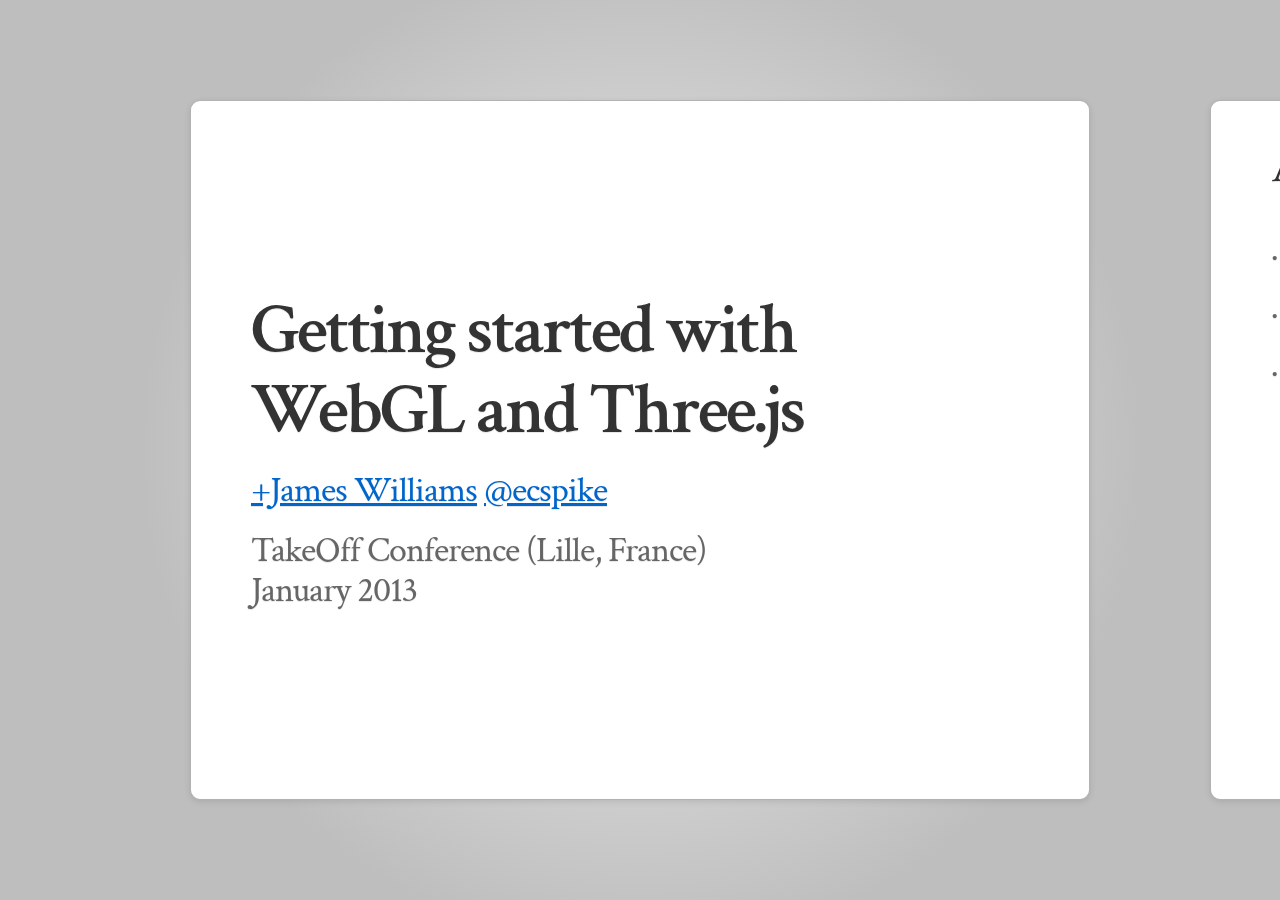
==== presentation/index.html @ 5a26843c "Added some blender assets and presentation template files." ====
<!DOCTYPE html>
<html>
<head>
  <title>Getting started with WebGL and Three.js </title>
  <meta charset='utf-8' />
  <script src='res/slides.js'></script>
  <script src='res/showdown.js'></script>
  <script src='res/markdownify.js'></script>
  <script src='res/ga.js'></script>
</head>

<body style='display: none'>

<section class='slides layout-regular'>

<article data-markdown>
# Getting started with WebGL and Three.js 

[+James Williams](http://jameswilliams.be/+) [@ecspike](http://twitter.com/ecspike)  

TakeOff Conference (Lille, France)  
January 2013
</article>

<article data-markdown>
### About Me

* Former student at Lille III - Univ. CDG
* Author of [Learning HTML5 Game Programming](http://amzn.to/HTML5-Game-Book)
* Writing a new book on Three.js
</article>

<article data-markdown>
### Agenda

* What is WebGL/Three.js?
* Creating Meshes
* Lighting and Shading
* Demos
</article>

<article data-markdown>
### What is Three.js?

* 3D scenegraph library
* Abstracts the nastiness away from WebGL
* Renders to Canvas 2D, WebGL, and CSS3D*
* Can import models from popular 3D modeling apps
</article>

<article data-markdown>
# Demos
</article>

<article data-markdown>
# Questions ?
</article>
</section>
</body>
</html>
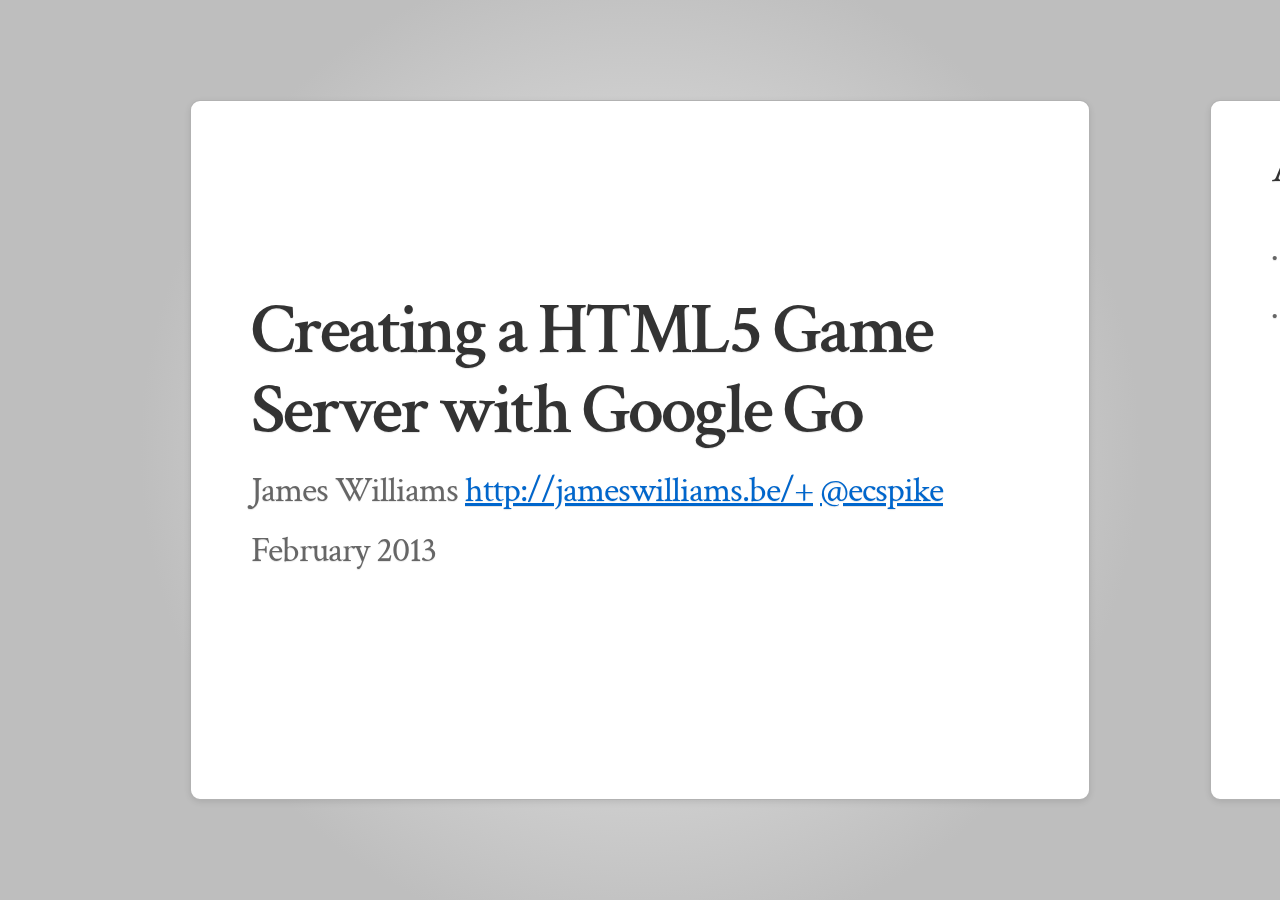
==== commit e631acf1: "First cut at preso. Added ground mesh and tweaked camera and world dimensions." ====
--- a/presentation/index.html
+++ b/presentation/index.html
@@ -14,18 +14,17 @@
 <section class='slides layout-regular'>
 
 <article data-markdown>
-# Getting started with WebGL and Three.js 
-
-[+James Williams](http://jameswilliams.be/+) [@ecspike](http://twitter.com/ecspike)  
-
-TakeOff Conference (Lille, France)  
-January 2013
+# Creating a HTML5 Game Server with Google Go 
+
+James Williams
+[http://jameswilliams.be/+](http://jameswilliams.be/+) [@ecspike](http://twitter.com/ecspike)  
+
+February 2013
 </article>
 
 <article data-markdown>
 ### About Me
 
-* Former student at Lille III - Univ. CDG
 * Author of [Learning HTML5 Game Programming](http://amzn.to/HTML5-Game-Book)
 * Writing a new book on Three.js
 </article>
@@ -33,19 +32,192 @@
 <article data-markdown>
 ### Agenda
 
-* What is WebGL/Three.js?
-* Creating Meshes
-* Lighting and Shading
+* What is Go?
+* Go objects
+* Concurrency
+* Channels
 * Demos
 </article>
 
 <article data-markdown>
-### What is Three.js?
-
-* 3D scenegraph library
-* Abstracts the nastiness away from WebGL
-* Renders to Canvas 2D, WebGL, and CSS3D*
-* Can import models from popular 3D modeling apps
+### What is Go?
+
+* Announced in 2009
+* Statically typed general purpose language with a C-like syntax
+* Can use C libraries through an extern interface
+* Compiles on Linux, OSX, various BSDs, Windows and others
+* [http://golang.org](http://golang.org)
+</article>
+
+<article data-markdown>
+### N-factorial in Go
+
+    package main
+
+    import "fmt"
+
+    func fact(n int) int {
+      if n == 1 {
+        return 1
+      }
+      return n * fact(n-1)
+    }
+
+    func main() {
+      fmt.Println("5! =", fact(5))
+    }
+</article>
+
+<article data-markdown>
+### A More Advanced Example
+
+    package main
+
+    import ("os";"fmt";"bufio")
+
+    func main() {
+      var greeting string
+      greeting = "Hi, "
+
+      fmt.Println("What's your name?")
+      input := bufio.NewReader(os.Stdin)
+
+      name, err := input.ReadString('\n')
+      if err != nil {
+        fmt.Println(err)
+      }
+      defer fmt.Println(greeting, name)
+    }
+</article>
+
+<article data-markdown>
+### Go structs
+
+* similar to C-structs
+* declarations are data only
+* can contain other structs
+
+</article>
+
+<article data-markdown>
+### Go Structs
+
+    type connection struct {
+      // Websocket connection
+      ws *websocket.Conn
+
+      // Buffered channel for outbound messages
+      send chan string
+    }
+
+    type Player struct {
+      conn *connection
+      name string
+      id   string
+      data interface{}
+    }
+</article>
+
+<article data-markdown>
+### Interfaces
+
+* Means of providing polymorphism and inheritance qualities to objects
+* Doesn't need an explicit keyword or symbol
+* Can also be used as a placeholder type (like _Object_ in Java)
+</article>
+
+<article data-markdown>
+### Interface Example
+
+<pre>
+package main;import "fmt"
+
+type CanTalk interface{
+  Speak() string
+}
+
+type Human struct {
+  name string
+}
+
+func (h *Human) Speak() string{
+  return "Hi my name is " + h.name
+}
+
+func main() {
+  var x CanTalk
+  x = &Human{name:"John"}
+  fmt.Println(x.Speak())
+}
+    </pre>
+</article>
+
+<article data-markdown>
+### Concurrency in Go
+
+* Goroutines
+* Channels
+</article>
+
+<article data-markdown>
+### Goroutines
+
+* Similar to a lightweight thread\&#42;
+* Multiplexed over many threads to prevent blocking
+* Use channels to communicate
+</article>
+
+<article data-markdown>
+### Channels
+
+* Addresses the producer-consumer problem
+* Can be typed
+* Buffered vs Unbuffered
+</article>
+
+<article data-markdown>
+### Example Goroutine   
+    go func() {
+      quizbowlgame := g.(*QuizBowlGame)
+      for _, q := range quizbowlgame.questions {
+        time.Sleep(15 * time.Second)
+        quizbowlgame.SendQuestion(room.roomId, q.QuestionId, h)
+      }
+    }()
+</article>
+
+<article data-markdown>
+### Advanced Example with Goroutines and Channels
+<pre>
+func wsHandler(ws *websocket.Conn) {
+  player := &Player{id: uniuri.New(), 
+    conn: &connection{send: make(chan string, 256), ws: ws}}
+  
+  gamehub.register <- player
+  gamehub.broadcast <- player.AnnouncePlayer("Lobby", false)
+  player.SendPlayerIdentity()
+  
+  defer func() {
+    gamehub.unregister <- player
+    gamehub.broadcast <- player.AnnouncePlayer("", true)
+  }()
+  
+  go player.conn.writer()
+  
+  player.conn.reader()
+}
+</pre>
+</article>
+
+<article data-markdown>
+### About the Game Server
+
+* Uses WebSockets for communication between client and server
+* WebGL(Three.js) simulation on client
+* Other lower tech POCs
+
+Source code: [http://github.com/jwill/go-game-server](http://github.com/jwill/go-game-server)<br/><br/>
+Live demo: [http://html5ga.me](http://html5ga.me)
 </article>
 
 <article data-markdown>
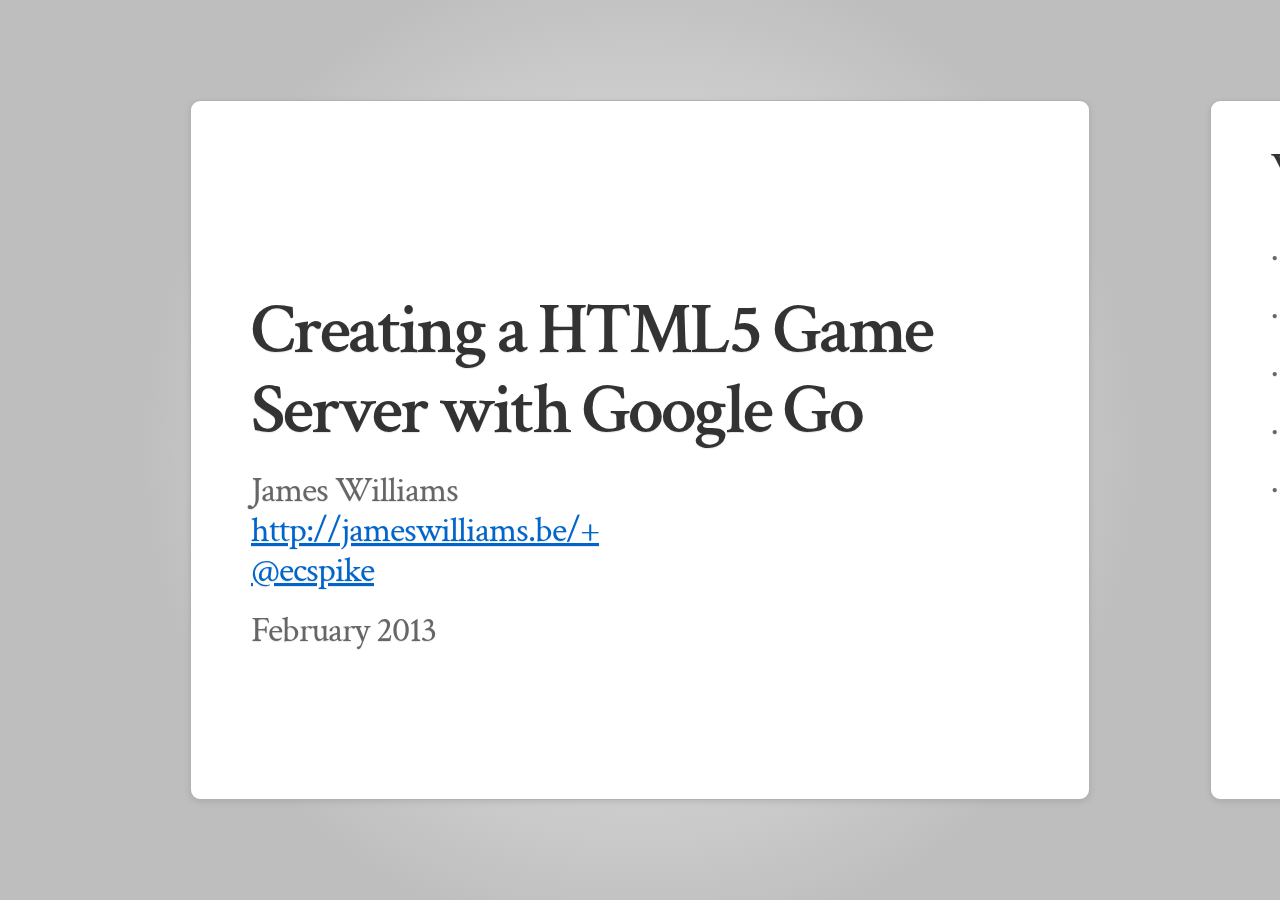
==== commit 441825cd: "Accidentally used illegal comment designator. Update to presentation." ====
--- a/presentation/index.html
+++ b/presentation/index.html
@@ -16,37 +16,47 @@
 <article data-markdown>
 # Creating a HTML5 Game Server with Google Go 
 
-James Williams
-[http://jameswilliams.be/+](http://jameswilliams.be/+) [@ecspike](http://twitter.com/ecspike)  
+James Williams <br/>
+[http://jameswilliams.be/+](http://jameswilliams.be/+) <br/>
+[@ecspike](http://twitter.com/ecspike)  
 
 February 2013
 </article>
 
 <article data-markdown>
-### About Me
-
-* Author of [Learning HTML5 Game Programming](http://amzn.to/HTML5-Game-Book)
-* Writing a new book on Three.js
-</article>
-
-<article data-markdown>
-### Agenda
-
-* What is Go?
-* Go objects
-* Concurrency
-* Channels
-* Demos
-</article>
-
-<article data-markdown>
 ### What is Go?
 
 * Announced in 2009
-* Statically typed general purpose language with a C-like syntax
-* Can use C libraries through an extern interface
-* Compiles on Linux, OSX, various BSDs, Windows and others
+* Statically typed language with a C-like syntax
+* Pass by value by default
+* Compiles almost everywhere (including Raspberry Pi)
 * [http://golang.org](http://golang.org)
+</article>
+
+<article data-markdown>
+### Why build a game server in Go?
+
+* Wanted to learn Go
+* Ease of concurrency seemed a good fit
+* Sounded like a fun idea
+</article>
+
+<article data-markdown>
+### About the Game Server
+
+* Uses WebSockets for communication between client and server
+* Uses HTML5 and WebGL(Three.js) on client
+
+Source code: [http://github.com/jwill/go-game-server](http://github.com/jwill/go-game-server)<br/><br/>
+Live demo: [http://html5ga.me](http://html5ga.me)
+</article>
+
+<article data-markdown>
+### Game Server Components
+
+* Gamehub
+* Player / Connection
+* Games
 </article>
 
 <article data-markdown>
@@ -69,38 +79,15 @@
 </article>
 
 <article data-markdown>
-### A More Advanced Example
-
-    package main
-
-    import ("os";"fmt";"bufio")
-
-    func main() {
-      var greeting string
-      greeting = "Hi, "
-
-      fmt.Println("What's your name?")
-      input := bufio.NewReader(os.Stdin)
-
-      name, err := input.ReadString('\n')
-      if err != nil {
-        fmt.Println(err)
-      }
-      defer fmt.Println(greeting, name)
-    }
-</article>
-
-<article data-markdown>
 ### Go structs
 
-* similar to C-structs
-* declarations are data only
-* can contain other structs
-
-</article>
-
-<article data-markdown>
-### Go Structs
+* a type with named fields
+* fields can be other structs
+
+</article>
+
+<article data-markdown>
+### Player / Connection
 
     type connection struct {
       // Websocket connection
@@ -119,66 +106,72 @@
 </article>
 
 <article data-markdown>
+### Gamehub
+    type GameHub struct {
+      
+      players map[string]*Player
+
+      connections map[*connection]bool
+
+      broadcast chan string    // Inbound messages from the connections
+
+      register chan *Player    // Register requests from the connections
+
+      unregister chan *Player  // Unregister requests from the connections
+
+      rooms map[string]*GameRoom
+
+      lobby *GameRoom
+    }
+
+</article>
+
+
+
+<article data-markdown>
 ### Interfaces
 
 * Means of providing polymorphism and inheritance qualities to objects
 * Doesn't need an explicit keyword or symbol
-* Can also be used as a placeholder type (like _Object_ in Java)
 </article>
 
 <article data-markdown>
 ### Interface Example
 
-<pre>
-package main;import "fmt"
-
-type CanTalk interface{
-  Speak() string
-}
-
-type Human struct {
-  name string
-}
-
-func (h *Human) Speak() string{
-  return "Hi my name is " + h.name
-}
-
-func main() {
-  var x CanTalk
-  x = &Human{name:"John"}
-  fmt.Println(x.Speak())
-}
-    </pre>
-</article>
-
-<article data-markdown>
-### Concurrency in Go
-
-* Goroutines
-* Channels
+    type Game interface {
+      init()
+      HandleGameMessage(string, *GameHub) bool
+    }
+
+    type QuizBowlGame struct {
+      questions []Question
+    }
+    
+    func (quiz *QuizBowlGame) init() {
+      quiz.loadQuestions()
+    }
+
+    func (quiz *QuizBowlGame) HandleGameMessage(msg string, h *GameHub) bool {
+      // function truncated
+    } 
 </article>
 
 <article data-markdown>
 ### Goroutines
 
-* Similar to a lightweight thread\&#42;
-* Multiplexed over many threads to prevent blocking
+* Similar to a lightweight thread
 * Use channels to communicate
 </article>
 
-<article data-markdown>
-### Channels
-
-* Addresses the producer-consumer problem
-* Can be typed
-* Buffered vs Unbuffered
-</article>
 
 <article data-markdown>
 ### Example Goroutine   
     go func() {
+
+      // Cast game object to QuizBowlGame
       quizbowlgame := g.(*QuizBowlGame)
+
+      // Iterate list of questions
       for _, q := range quizbowlgame.questions {
         time.Sleep(15 * time.Second)
         quizbowlgame.SendQuestion(room.roomId, q.QuestionId, h)
@@ -187,38 +180,37 @@
 </article>
 
 <article data-markdown>
-### Advanced Example with Goroutines and Channels
+### Channels
+
+* Allow goroutines to communicate and synchronize
+* Buffered vs Unbuffered
+</article>
+
+<article data-markdown>
+### Goroutines and Channels
 <pre>
-func wsHandler(ws *websocket.Conn) {
-  player := &Player{id: uniuri.New(), 
-    conn: &connection{send: make(chan string, 256), ws: ws}}
-  
-  gamehub.register <- player
-  gamehub.broadcast <- player.AnnouncePlayer("Lobby", false)
-  player.SendPlayerIdentity()
-  
-  defer func() {
-    gamehub.unregister <- player
-    gamehub.broadcast <- player.AnnouncePlayer("", true)
-  }()
-  
-  go player.conn.writer()
-  
-  player.conn.reader()
+type Message struct {
+  Operation    string
+  Sender       string
+  RoomID       string
+  Message      string
+}
+
+func (p *Player) SendPlayerIdentity() {
+  msg := Message{
+    Operation: "PlayerIdentity",
+    Sender:    "Server",
+    RoomID:    "Lobby",
+    Message:   p.id,
+  }
+  b, err := rjson.Marshal(msg)
+  if err != nil {
+  }
+  p.conn.send &lt;- string(b)
 }
 </pre>
 </article>
 
-<article data-markdown>
-### About the Game Server
-
-* Uses WebSockets for communication between client and server
-* WebGL(Three.js) simulation on client
-* Other lower tech POCs
-
-Source code: [http://github.com/jwill/go-game-server](http://github.com/jwill/go-game-server)<br/><br/>
-Live demo: [http://html5ga.me](http://html5ga.me)
-</article>
 
 <article data-markdown>
 # Demos
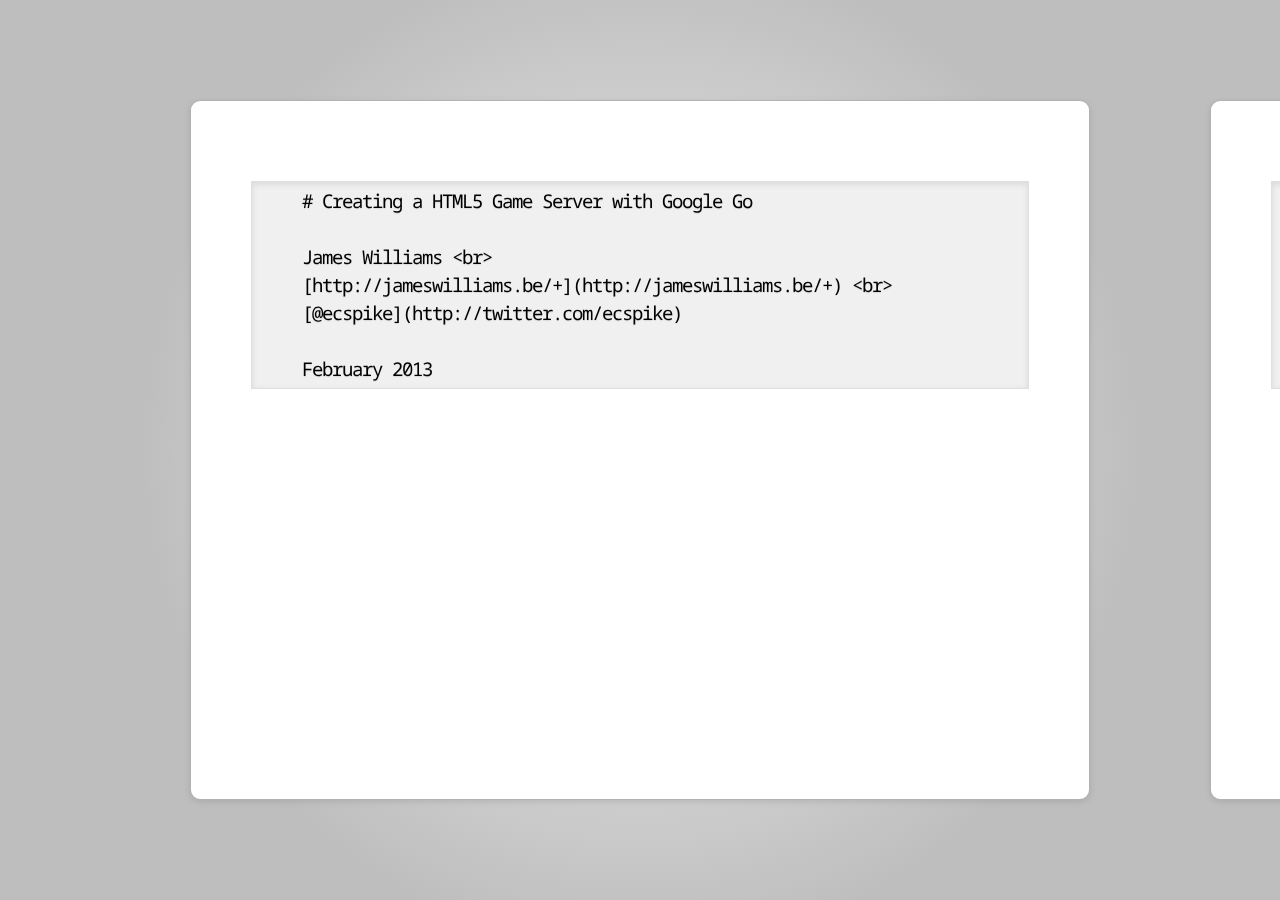
==== commit 2994803d: "White space changes. Fleshed out BlackJackGame struct." ====
--- a/presentation/index.html
+++ b/presentation/index.html
@@ -1,193 +1,178 @@
 <!DOCTYPE html>
 <html>
 <head>
-  <title>Getting started with WebGL and Three.js </title>
-  <meta charset='utf-8' />
-  <script src='res/slides.js'></script>
-  <script src='res/showdown.js'></script>
-  <script src='res/markdownify.js'></script>
-  <script src='res/ga.js'></script>
+    <title>Getting started with WebGL and Three.js </title>
+    <meta charset='utf-8'/>
+    <script src='res/slides.js'></script>
+    <script src='res/showdown.js'></script>
+    <script src='res/markdownify.js'></script>
+    <script src='res/ga.js'></script>
 </head>
 
 <body style='display: none'>
 
 <section class='slides layout-regular'>
 
-<article data-markdown>
-# Creating a HTML5 Game Server with Google Go 
-
-James Williams <br/>
-[http://jameswilliams.be/+](http://jameswilliams.be/+) <br/>
-[@ecspike](http://twitter.com/ecspike)  
-
-February 2013
-</article>
-
-<article data-markdown>
-### What is Go?
-
-* Announced in 2009
-* Statically typed language with a C-like syntax
-* Pass by value by default
-* Compiles almost everywhere (including Raspberry Pi)
-* [http://golang.org](http://golang.org)
-</article>
-
-<article data-markdown>
-### Why build a game server in Go?
-
-* Wanted to learn Go
-* Ease of concurrency seemed a good fit
-* Sounded like a fun idea
-</article>
-
-<article data-markdown>
-### About the Game Server
-
-* Uses WebSockets for communication between client and server
-* Uses HTML5 and WebGL(Three.js) on client
-
-Source code: [http://github.com/jwill/go-game-server](http://github.com/jwill/go-game-server)<br/><br/>
-Live demo: [http://html5ga.me](http://html5ga.me)
-</article>
-
-<article data-markdown>
-### Game Server Components
-
-* Gamehub
-* Player / Connection
-* Games
-</article>
-
-<article data-markdown>
-### N-factorial in Go
-
-    package main
-
-    import "fmt"
-
-    func fact(n int) int {
-      if n == 1 {
+    <article data-markdown>
+        # Creating a HTML5 Game Server with Google Go
+
+        James Williams <br/>
+        [http://jameswilliams.be/+](http://jameswilliams.be/+) <br/>
+        [@ecspike](http://twitter.com/ecspike)
+
+        February 2013
+    </article>
+
+    <article data-markdown>
+        ### What is Go?
+
+        * Announced in 2009
+        * Statically typed language with a C-like syntax
+        * Pass by value by default
+        * Compiles almost everywhere (including Raspberry Pi)
+        * [http://golang.org](http://golang.org)
+    </article>
+
+    <article data-markdown>
+        ### Why build a game server in Go?
+
+        * Wanted to learn Go
+        * Ease of concurrency seemed a good fit
+        * Sounded like a fun idea
+    </article>
+
+    <article data-markdown>
+        ### Game Server Components
+
+        * Gamehub
+        * Player / Connection
+        * Games
+    </article>
+
+    <article data-markdown>
+        ### N-factorial in Go
+
+        package main
+
+        import "fmt"
+
+        func fact(n int) int {
+        if n == 1 {
         return 1
-      }
-      return n * fact(n-1)
-    }
-
-    func main() {
-      fmt.Println("5! =", fact(5))
-    }
-</article>
-
-<article data-markdown>
-### Go structs
-
-* a type with named fields
-* fields can be other structs
-
-</article>
-
-<article data-markdown>
-### Player / Connection
-
-    type connection struct {
-      // Websocket connection
-      ws *websocket.Conn
-
-      // Buffered channel for outbound messages
-      send chan string
-    }
-
-    type Player struct {
-      conn *connection
-      name string
-      id   string
-      data interface{}
-    }
-</article>
-
-<article data-markdown>
-### Gamehub
-    type GameHub struct {
-      
-      players map[string]*Player
-
-      connections map[*connection]bool
-
-      broadcast chan string    // Inbound messages from the connections
-
-      register chan *Player    // Register requests from the connections
-
-      unregister chan *Player  // Unregister requests from the connections
-
-      rooms map[string]*GameRoom
-
-      lobby *GameRoom
-    }
-
-</article>
-
-
-
-<article data-markdown>
-### Interfaces
-
-* Means of providing polymorphism and inheritance qualities to objects
-* Doesn't need an explicit keyword or symbol
-</article>
-
-<article data-markdown>
-### Interface Example
-
-    type Game interface {
-      init()
-      HandleGameMessage(string, *GameHub) bool
-    }
-
-    type QuizBowlGame struct {
-      questions []Question
-    }
-    
-    func (quiz *QuizBowlGame) init() {
-      quiz.loadQuestions()
-    }
-
-    func (quiz *QuizBowlGame) HandleGameMessage(msg string, h *GameHub) bool {
-      // function truncated
-    } 
-</article>
-
-<article data-markdown>
-### Goroutines
-
-* Similar to a lightweight thread
-* Use channels to communicate
-</article>
-
-
-<article data-markdown>
-### Example Goroutine   
-    go func() {
-
-      // Cast game object to QuizBowlGame
-      quizbowlgame := g.(*QuizBowlGame)
-
-      // Iterate list of questions
-      for _, q := range quizbowlgame.questions {
+        }
+        return n * fact(n-1)
+        }
+
+        func main() {
+        fmt.Println("5! =", fact(5))
+        }
+    </article>
+
+    <article data-markdown>
+        ### Go structs
+
+        * a type with named fields
+        * fields can be other structs
+
+    </article>
+
+    <article data-markdown>
+        ### Player / Connection
+
+        type connection struct {
+        // Websocket connection
+        ws *websocket.Conn
+
+        // Buffered channel for outbound messages
+        send chan string
+        }
+
+        type Player struct {
+        conn *connection
+        name string
+        id string
+        data interface{}
+        }
+    </article>
+
+    <article data-markdown>
+        ### Gamehub
+        type GameHub struct {
+
+        players map[string]*Player
+
+        connections map[*connection]bool
+
+        broadcast chan string // Inbound messages from the connections
+
+        register chan *Player // Register requests from the connections
+
+        unregister chan *Player // Unregister requests from the connections
+
+        rooms map[string]*GameRoom
+
+        lobby *GameRoom
+        }
+
+    </article>
+
+
+    <article data-markdown>
+        ### Interfaces
+
+        * Means of providing polymorphism and inheritance qualities to objects
+        * Doesn't need an explicit keyword or symbol
+    </article>
+
+    <article data-markdown>
+        ### Interface Example
+
+        type Game interface {
+        init()
+        HandleGameMessage(string, *GameHub) bool
+        }
+
+        type QuizBowlGame struct {
+        questions []Question
+        }
+
+        func (quiz *QuizBowlGame) init() {
+        quiz.loadQuestions()
+        }
+
+        func (quiz *QuizBowlGame) HandleGameMessage(msg string, h *GameHub) bool {
+        // function truncated
+        }
+    </article>
+
+    <article data-markdown>
+        ### Goroutines
+
+        * Similar to a lightweight thread
+        * Use channels to communicate
+    </article>
+
+
+    <article data-markdown>
+        ### Example Goroutine
+        go func() {
+        for _, q := range quiz.questions {
         time.Sleep(15 * time.Second)
-        quizbowlgame.SendQuestion(room.roomId, q.QuestionId, h)
-      }
-    }()
-</article>
-
-<article data-markdown>
-### Channels
-
-* Allow goroutines to communicate and synchronize
-* Buffered vs Unbuffered
-</article>
-
-<article data-markdown>
-### Goroutines and Channels
+        quiz.SendQuestion(room.roomId, q.QuestionId, h)
+        }
+        quiz.gameStarted = false
+        }()
+    </article>
+
+    <article data-markdown>
+        ### Channels
+
+        * Allow goroutines to communicate and synchronize
+        * Buffered vs Unbuffered
+    </article>
+
+    <article data-markdown>
+        ### Goroutines and Channels
 <pre>
 type Message struct {
   Operation    string
@@ -209,16 +194,16 @@
   p.conn.send &lt;- string(b)
 }
 </pre>
-</article>
-
-
-<article data-markdown>
-# Demos
-</article>
-
-<article data-markdown>
-# Questions ?
-</article>
+    </article>
+
+
+    <article data-markdown>
+        # Demos
+    </article>
+
+    <article data-markdown>
+        # Questions ?
+    </article>
 </section>
 </body>
 </html>
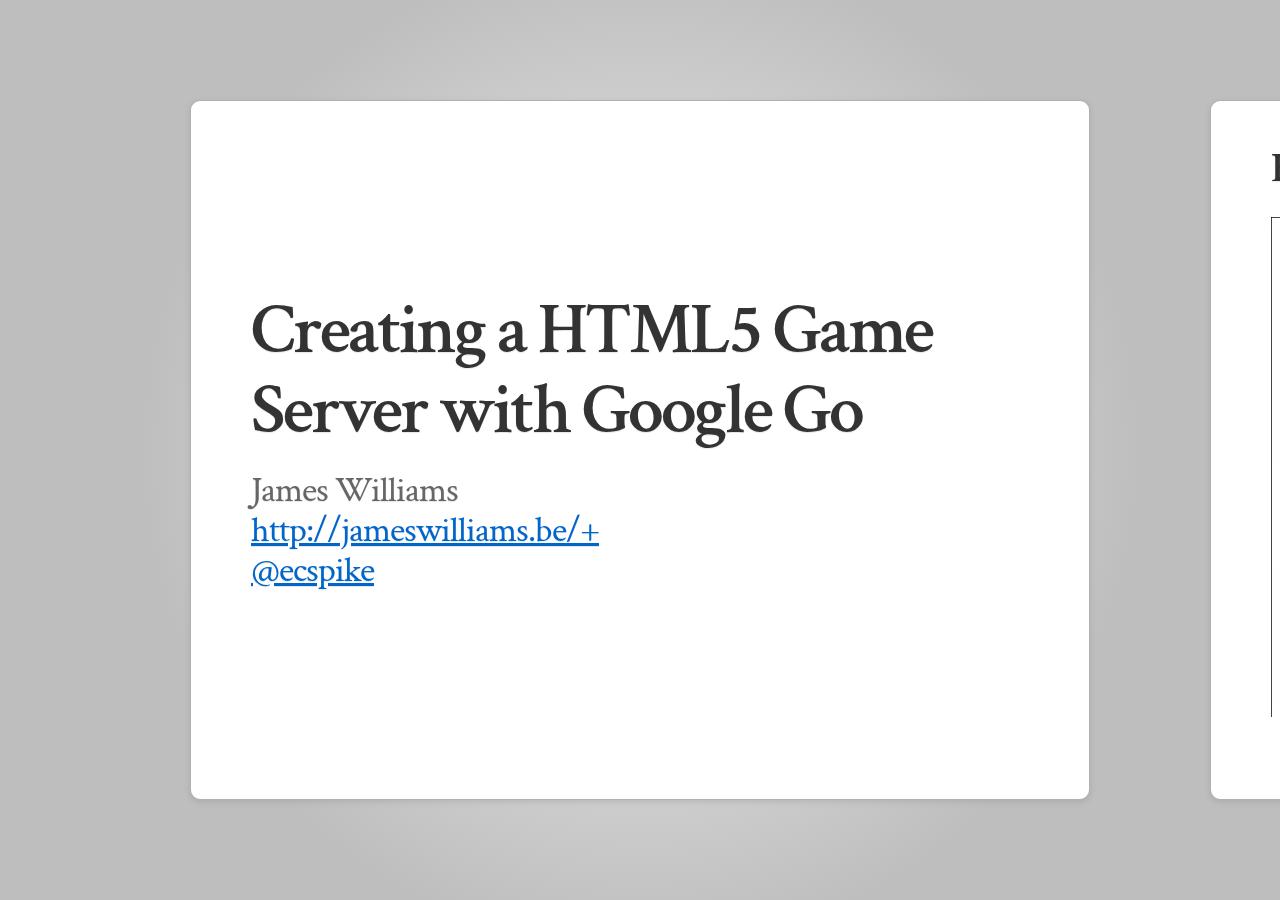
==== commit 41e90d64: "Changes from GDG lightning talk." ====
--- a/presentation/index.html
+++ b/presentation/index.html
@@ -1,178 +1,190 @@
 <!DOCTYPE html>
 <html>
 <head>
-    <title>Getting started with WebGL and Three.js </title>
-    <meta charset='utf-8'/>
-    <script src='res/slides.js'></script>
-    <script src='res/showdown.js'></script>
-    <script src='res/markdownify.js'></script>
-    <script src='res/ga.js'></script>
+  <title>Getting started with WebGL and Three.js </title>
+  <meta charset='utf-8' />
+  <script src='res/slides.js'></script>
+  <script src='res/showdown.js'></script>
+  <script src='res/markdownify.js'></script>
+  <script src='res/ga.js'></script>
 </head>
 
 <body style='display: none'>
 
 <section class='slides layout-regular'>
 
-    <article data-markdown>
-        # Creating a HTML5 Game Server with Google Go
-
-        James Williams <br/>
-        [http://jameswilliams.be/+](http://jameswilliams.be/+) <br/>
-        [@ecspike](http://twitter.com/ecspike)
-
-        February 2013
-    </article>
-
-    <article data-markdown>
-        ### What is Go?
-
-        * Announced in 2009
-        * Statically typed language with a C-like syntax
-        * Pass by value by default
-        * Compiles almost everywhere (including Raspberry Pi)
-        * [http://golang.org](http://golang.org)
-    </article>
-
-    <article data-markdown>
-        ### Why build a game server in Go?
-
-        * Wanted to learn Go
-        * Ease of concurrency seemed a good fit
-        * Sounded like a fun idea
-    </article>
-
-    <article data-markdown>
-        ### Game Server Components
-
-        * Gamehub
-        * Player / Connection
-        * Games
-    </article>
-
-    <article data-markdown>
-        ### N-factorial in Go
-
-        package main
-
-        import "fmt"
-
-        func fact(n int) int {
-        if n == 1 {
+<article data-markdown>
+# Creating a HTML5 Game Server with Google Go 
+
+James Williams <br/>
+[http://jameswilliams.be/+](http://jameswilliams.be/+) <br/>
+[@ecspike](http://twitter.com/ecspike)  
+
+
+</article>
+
+<article data-markdown>
+### Buy my book
+![](images/bookcover.jpg "Buy my book") 
+</article>
+
+<article data-markdown>
+### Buy my book ... in Chinese!
+![](images/chinese_cover_small.jpg "Buy my book in Chinese")
+</article>
+
+
+<article data-markdown>
+### What is Go?
+
+* Announced in 2009
+* Statically typed language with a C-like syntax
+* Pass by value by default
+* Compiles almost everywhere (including Raspberry Pi)
+* [http://golang.org](http://golang.org)
+</article>
+
+<article data-markdown>
+### Why build a game server in Go?
+
+* Wanted to learn Go
+* Ease of concurrency seemed a good fit
+* Sounded like a fun idea
+</article>
+
+<article data-markdown>
+### Game Server Components
+
+* Gamehub
+* Player / Connection
+* Games
+</article>
+
+<article data-markdown>
+### N-factorial in Go
+
+    package main
+
+    import "fmt"
+
+    func fact(n int) int {
+      if n == 1 {
         return 1
-        }
-        return n * fact(n-1)
-        }
-
-        func main() {
-        fmt.Println("5! =", fact(5))
-        }
-    </article>
-
-    <article data-markdown>
-        ### Go structs
-
-        * a type with named fields
-        * fields can be other structs
-
-    </article>
-
-    <article data-markdown>
-        ### Player / Connection
-
-        type connection struct {
-        // Websocket connection
-        ws *websocket.Conn
-
-        // Buffered channel for outbound messages
-        send chan string
-        }
-
-        type Player struct {
-        conn *connection
-        name string
-        id string
-        data interface{}
-        }
-    </article>
-
-    <article data-markdown>
-        ### Gamehub
-        type GameHub struct {
-
-        players map[string]*Player
-
-        connections map[*connection]bool
-
-        broadcast chan string // Inbound messages from the connections
-
-        register chan *Player // Register requests from the connections
-
-        unregister chan *Player // Unregister requests from the connections
-
-        rooms map[string]*GameRoom
-
-        lobby *GameRoom
-        }
-
-    </article>
-
-
-    <article data-markdown>
-        ### Interfaces
-
-        * Means of providing polymorphism and inheritance qualities to objects
-        * Doesn't need an explicit keyword or symbol
-    </article>
-
-    <article data-markdown>
-        ### Interface Example
-
-        type Game interface {
-        init()
-        HandleGameMessage(string, *GameHub) bool
-        }
-
-        type QuizBowlGame struct {
-        questions []Question
-        }
-
-        func (quiz *QuizBowlGame) init() {
-        quiz.loadQuestions()
-        }
-
-        func (quiz *QuizBowlGame) HandleGameMessage(msg string, h *GameHub) bool {
-        // function truncated
-        }
-    </article>
-
-    <article data-markdown>
-        ### Goroutines
-
-        * Similar to a lightweight thread
-        * Use channels to communicate
-    </article>
-
-
-    <article data-markdown>
-        ### Example Goroutine
-        go func() {
-        for _, q := range quiz.questions {
+      }
+      return n * fact(n-1)
+    }
+
+    func main() {
+      fmt.Println("5! =", fact(5))
+    }
+</article>
+
+<!--article data-markdown>
+### Go structs
+
+* a type with named fields
+* fields can be other structs
+
+</article-->
+
+<article data-markdown>
+### Player / Connection
+
+    type connection struct {
+      // Websocket connection
+      ws *websocket.Conn
+
+      // Buffered channel for outbound messages
+      send chan string
+    }
+
+    type Player struct {
+      conn *connection
+      name string
+      id   string
+      data interface{}
+    }
+</article>
+
+<article data-markdown>
+### Gamehub
+    type GameHub struct {
+      
+      players map[string]*Player
+
+      connections map[*connection]bool
+
+      broadcast chan string    // Inbound messages from the connections
+
+      register chan *Player    // Register requests from the connections
+
+      unregister chan *Player  // Unregister requests from the connections
+
+      rooms map[string]*GameRoom
+
+      lobby *GameRoom
+    }
+
+</article>
+
+
+
+<article data-markdown>
+### Interfaces
+
+* Means of providing polymorphism and inheritance qualities to objects
+* Doesn't need an explicit keyword or symbol
+</article>
+
+<article data-markdown>
+### Interface Example
+
+    type Game interface {
+      init()
+      HandleGameMessage(string, *GameHub) bool
+    }
+
+    type QuizBowlGame struct {
+      questions []Question
+    }
+    
+    func (quiz *QuizBowlGame) init() {
+      quiz.loadQuestions()
+    }
+
+    func (quiz *QuizBowlGame) HandleGameMessage(msg string, h *GameHub) bool {
+      // function truncated
+    } 
+</article>
+
+<article data-markdown>
+### Goroutines
+
+* Similar to a lightweight thread
+* Use channels to communicate
+</article>
+
+
+<article data-markdown>
+### Example Goroutine   
+    go func() {
+      for _, q := range quiz.questions {
         time.Sleep(15 * time.Second)
         quiz.SendQuestion(room.roomId, q.QuestionId, h)
-        }
-        quiz.gameStarted = false
-        }()
-    </article>
-
-    <article data-markdown>
-        ### Channels
-
-        * Allow goroutines to communicate and synchronize
-        * Buffered vs Unbuffered
-    </article>
-
-    <article data-markdown>
-        ### Goroutines and Channels
+      }
+      quiz.gameStarted = false
+    }()
+</article>
+
+<article data-markdown>
+### Channels
+
+* Allow goroutines to communicate and synchronize
+* Buffered vs Unbuffered
+</article>
+
+<article data-markdown>
+### Goroutines and Channels
 <pre>
 type Message struct {
   Operation    string
@@ -194,16 +206,16 @@
   p.conn.send &lt;- string(b)
 }
 </pre>
-    </article>
-
-
-    <article data-markdown>
-        # Demos
-    </article>
-
-    <article data-markdown>
-        # Questions ?
-    </article>
+</article>
+
+
+<article data-markdown>
+# Demos
+</article>
+
+<article data-markdown>
+# Questions ?
+</article>
 </section>
 </body>
 </html>
